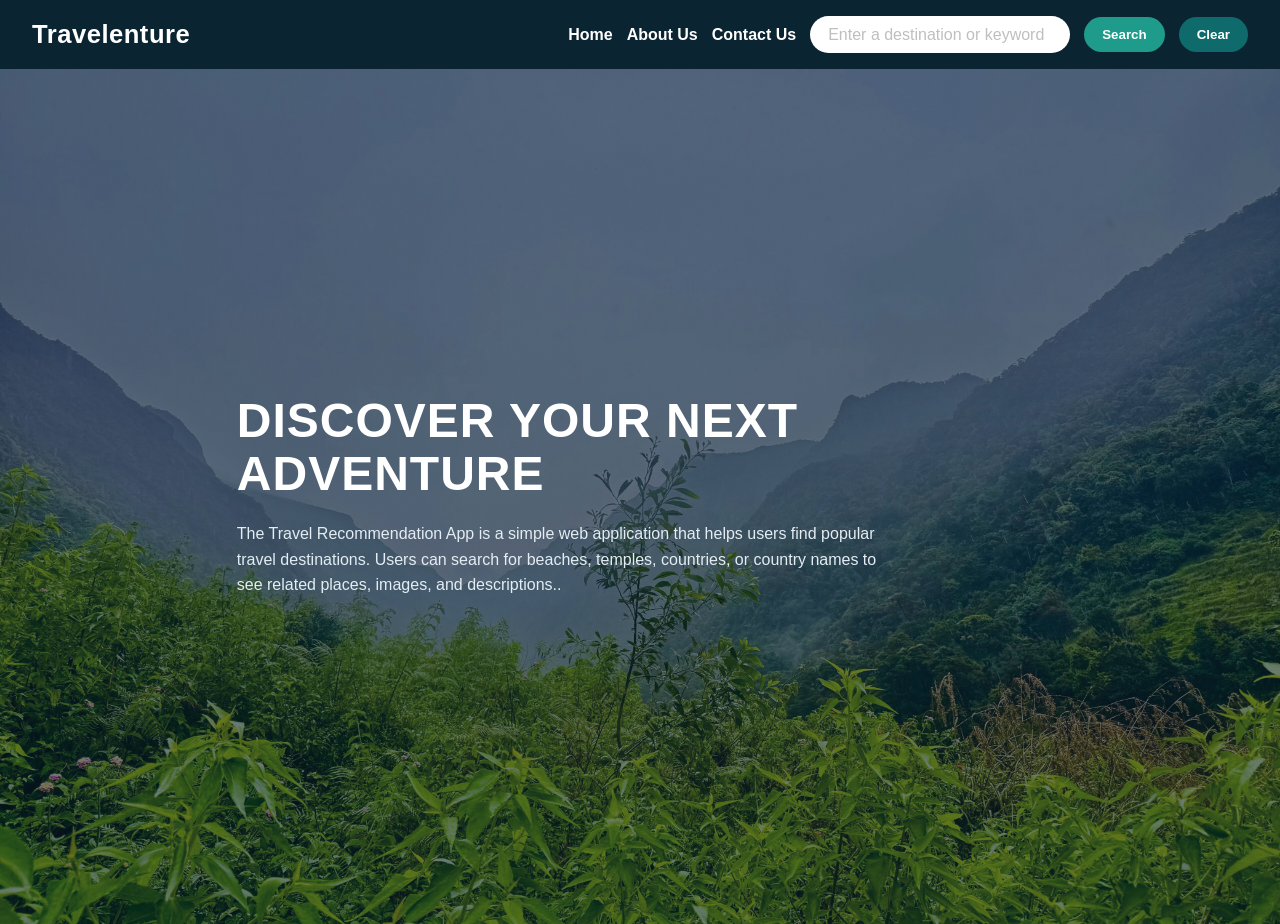
==== index.html @ 343ac108 "add pages" ====
<!DOCTYPE html>
<html lang="en">
<head>
    <meta charset="UTF-8">
    <meta name="viewport" content="width=device-width, initial-scale=1.0">
    <title>Travel Recommendation App</title>
    <link rel="stylesheet" href="./travel_recommendation.css">
</head>
<body>
    <nav>
        <a href="./index.html"><h3>Travelenture</h3></a>
        <ul>

            <li><a href="./index.html">Home</a></li>
            <li><a href="./about.html">About Us</a></li>
            <li><a href="./contact.html">Contact Us</a></li>
            <li><input type="text" id="destinationSearch" placeholder="Enter a destination or keyword"></li>
            <li><button id="btn-search">Search</button></li>
            <li><button id="btn-clear">Clear</button></li>

        </ul>
    </nav>
    <div id="background">
        <div id="content">

            <h1>DISCOVER YOUR NEXT ADVENTURE</h1>
            <p>The Travel Recommendation App is a simple web application that helps users find popular travel destinations. Users can search for beaches, temples, countries, or country names to see related places, images, and descriptions..</p>
        </div>
        <div id="resultDiv">
            
        </div>
    </div>
    <script src="./travel_recommendation.js"></script>
</body>
</html>
---- travel_recommendation.css ----
* {
  padding: 0;
  margin: 0;
  box-sizing: border-box;
  font-family: "Segoe UI", Tahoma, Geneva, Verdana, sans-serif;
}

body {
  background-color: #0b2432;
  color: #ffffff;
}

nav {
  background-color: #0b2432;
  padding: 16px 32px;
  margin: 0;
  display: flex;
  justify-content: space-between;
  align-items: center;
  gap: 24px;
}

nav a {
  text-decoration: none;
  color: #ffffff;
  font-weight: 600;
}

nav h3 {
  font-size: 1.6rem;
  font-weight: 700;
  letter-spacing: 0.5px;
}

nav ul {
  list-style-type: none;
  display: flex;
  align-items: center;
  gap: 14px;
  flex-wrap: wrap;
}

nav ul li {
  display: inline-flex;
  align-items: center;
}

#destinationSearch {
  padding: 10px 18px;
  border-radius: 999px;
  border: none;
  min-width: 260px;
  outline: none;
  background-color: #ffffff;
  color: #0b2432;
  font-size: 0.95rem;
}

#btn-search {
  padding: 10px 18px;
  background-color: #1e9b8b;
  color: white;
  border: none;
  cursor: pointer;
  border-radius: 999px;
  font-weight: 600;
}

#btn-clear {
  padding: 10px 18px;
  background-color: #0f6b6b;
  color: white;
  border: none;
  cursor: pointer;
  border-radius: 999px;
  font-weight: 600;
}

#background {
  background-image:
    linear-gradient(rgba(8, 30, 45, 0.55), rgba(8, 30, 45, 0.55)), url("./background.jpg");
  background-size: cover;
  background-repeat: no-repeat;
  background-position: center;
  width: 100%;
  height: 95vh;
  display: flex;
  align-items: center;
  justify-content: space-between;
  color: white;
  padding: 0 6vw;
}

#content {
  max-width: 520px;
}

#content h1 {
  font-size: 3.5rem;
  font-weight: 800;
  line-height: 1.1;
  letter-spacing: 1px;
  margin-bottom: 20px;
}

#content p {
  font-size: 1rem;
  line-height: 1.6;
  color: #e3edf3;
}

#resultDiv {
  padding-right: 4vw;
  display: flex;
  flex-direction: column;
  align-items: center;
  justify-content: space-evenly;
  gap: 16px;
}

#resultDiv div {
  display: flex;
  align-items: center;
  flex-direction: column;
  justify-content: center;
  background-color: white;
  border-radius: 10px;
  padding: 30px 10px;
  max-width: 25rem;
  color: black;
}

#resultDiv div img {
  width: 20rem;
  height: 20rem;
  border-radius: 10px;
  padding: 10px;
}

#resultDiv div p {
  text-align: center;
}

#aboutbackground {
  background-image:
    linear-gradient(rgba(0, 0, 0, 0.3), rgba(0, 0, 0, 0.3)), url("./background.jpg");
  background-size: cover;
  background-repeat: no-repeat;
  background-position: center;
  width: 100%;
  height: 95vh;
  display: flex;
  flex-direction: column;
  gap: 40px;
  align-items: flex-start;
  justify-content: center;
  color: white;
}

#aboutbackground > h1 {
    font-size: 3rem;
    width: 50rem;
    padding-left: 10rem;
}

#aboutbackground > p {
    width: 50rem;
    padding-left: 10rem;
}

#content > h1 {
    font-size: 3rem;
    width: 50rem;
    padding-left: 10rem;
}

#content > p {
    width: 50rem;
    padding-left: 10rem;
}

.team {
  display: grid;
  grid-template-columns: 240px repeat(3, minmax(180px, 1fr));
  align-items: center;
  gap: 32px;
  padding-left: 10rem;
  padding-right: 6rem;
  width: 100%;
  padding-top: 6rem;
}

.team > h2 {
  font-size: 3.5rem;
  line-height: 0.9;
  letter-spacing: 1px;
  text-transform: none;
}

.team > h2 span {
  display: block;
}

.team-card {
    display: flex;
    flex-direction: column;
    justify-content: center;
    align-items: center;
  gap: 10px;
  padding: 10px 6px;
    margin: 0;
  width: 100%;
}

.team-card .avatar {
  width: 54px;
  height: 54px;
  border-radius: 50%;
  background-color: rgba(255, 255, 255, 0.15);
  border: 2px solid rgba(255, 255, 255, 0.8);
  display: grid;
  place-items: center;
  position: relative;
}

.team-card .avatar::before {
  content: "";
  width: 26px;
  height: 26px;
  background-image: url();
  background-size: contain;
  background-repeat: no-repeat;
}

.team-card > h3 {
    text-align: center;
  font-size: 1.2rem;
  font-weight: 700;
}

.team-card > p {
    text-align: center;
  max-width: 18rem;
    padding: 0;
    margin: 0;
  color: #e3edf3;
}

.team-card .position {
  margin-top: 6px;
  padding: 6px 14px;
  background-color: #1e4f6b;
  color: #ffffff;
  border-radius: 999px;
  font-size: 0.85rem;
  font-weight: 600;
}

#contact-background {
  background-image:
    linear-gradient(rgba(0, 0, 0, 0.3), rgba(0, 0, 0, 0.3)), url("./background.jpg");
  background-size: cover;
  background-repeat: no-repeat;
  background-position: center;
  width: 100%;
  height: 95vh;
  display: flex;
  align-items: center;
  justify-content: space-evenly;
  color: white;
}

.contact-container > h1 {
    font-size: 3rem;
    width: 50rem;
    padding-left: 10rem;
}

.contact-container > p {
    width: 50rem;
    padding-left: 10rem;
}

.form-container {
    display: block;
    gap: 10px;
}

.form-container label {
    color: #f2f2f2;
    font-size: 1rem;
}

.form-container input, textarea {
    width: 20rem;
    border: 1px solid #c0bfbf;
    margin-top: 10px;
    border-radius: 10px;
    padding: 10px;
    background: none;
    color: #c0bfbf;
}

::placeholder {
    color: #c0bfbf;
    font-size: 1rem;
}

.form-container button {
    width: 20rem;
    margin: 0;
    padding: 10px;
    border: none;
    border-radius: 10px;
    background-color: green;
    color: white;
    font-size: 1rem;
}
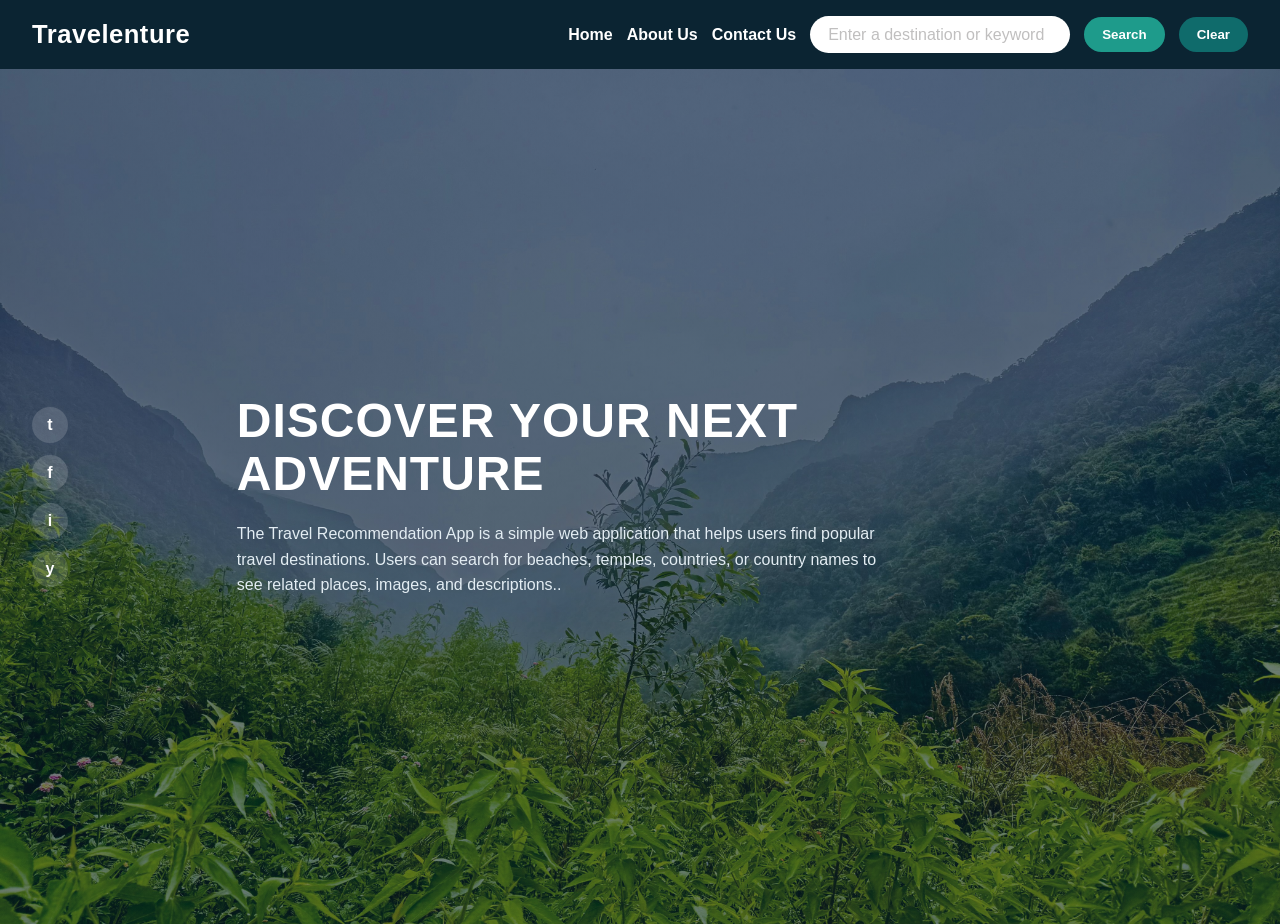
==== commit 65280885: "add js file" ====
--- a/index.html
+++ b/index.html
@@ -21,6 +21,12 @@
         </ul>
     </nav>
     <div id="background">
+        <div class="social-icons">
+            <a href="#" aria-label="Twitter">t</a>
+            <a href="#" aria-label="Facebook">f</a>
+            <a href="#" aria-label="Instagram">i</a>
+            <a href="#" aria-label="YouTube">y</a>
+        </div>
         <div id="content">
 
             <h1>DISCOVER YOUR NEXT ADVENTURE</h1>
--- a/travel_recommendation.css
+++ b/travel_recommendation.css
@@ -89,6 +89,31 @@
   justify-content: space-between;
   color: white;
   padding: 0 6vw;
+  position: relative;
+}
+
+.social-icons {
+  position: absolute;
+  left: 2rem;
+  top: 50%;
+  transform: translateY(-50%);
+  display: flex;
+  flex-direction: column;
+  gap: 12px;
+}
+
+.social-icons a {
+  width: 36px;
+  height: 36px;
+  border-radius: 50%;
+  background-color: rgba(255, 255, 255, 0.15);
+  color: #ffffff;
+  text-decoration: none;
+  display: flex;
+  align-items: center;
+  justify-content: center;
+  font-weight: 700;
+  text-transform: lowercase;
 }
 
 #content {
@@ -111,11 +136,12 @@
 
 #resultDiv {
   padding-right: 4vw;
-  display: flex;
-  flex-direction: column;
-  align-items: center;
-  justify-content: space-evenly;
-  gap: 16px;
+  display: grid;
+  grid-template-columns: repeat(auto-fit, minmax(220px, 1fr));
+  align-items: start;
+  gap: 20px;
+  width: 100%;
+  max-width: 720px;
 }
 
 #resultDiv div {
@@ -125,16 +151,16 @@
   justify-content: center;
   background-color: white;
   border-radius: 10px;
-  padding: 30px 10px;
-  max-width: 25rem;
+  padding: 14px 10px 18px;
+  width: 100%;
   color: black;
 }
 
 #resultDiv div img {
-  width: 20rem;
-  height: 20rem;
+  width: 100%;
+  height: 160px;
+  object-fit: cover;
   border-radius: 10px;
-  padding: 10px;
 }
 
 #resultDiv div p {
